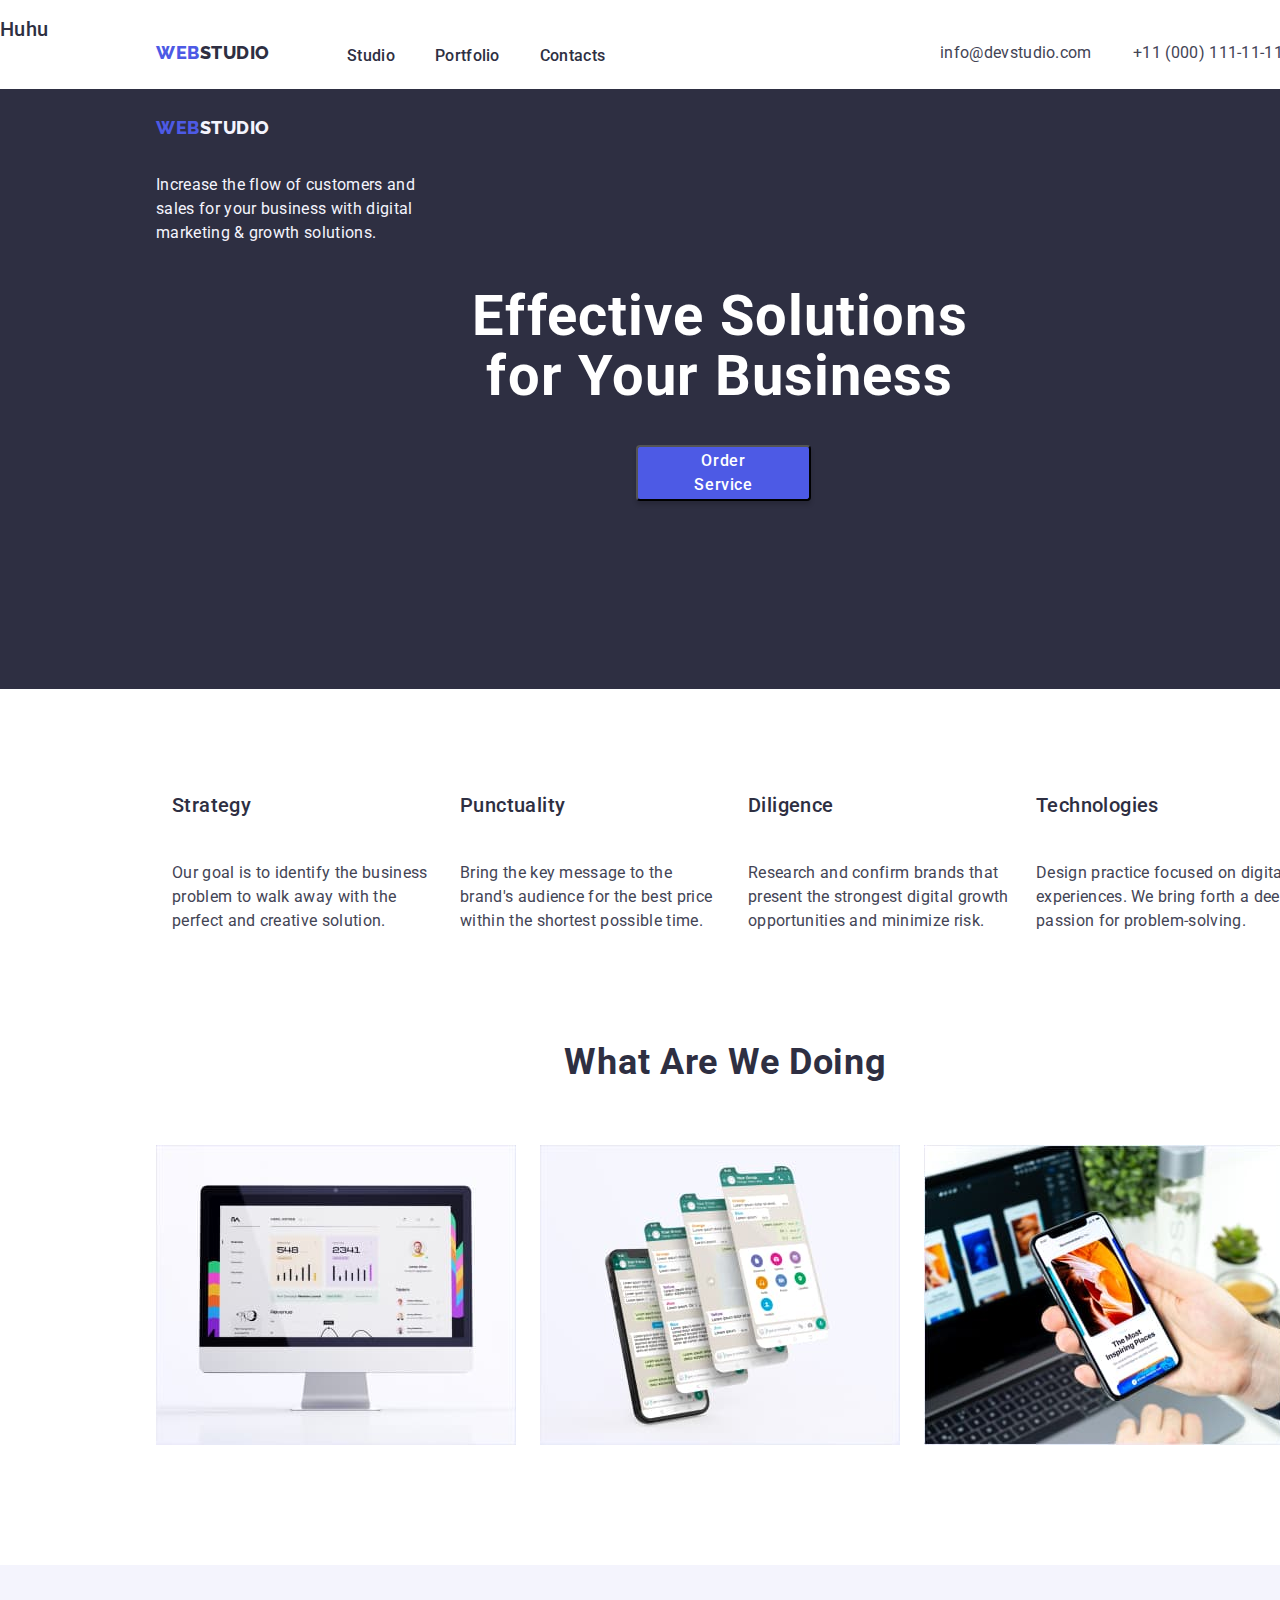
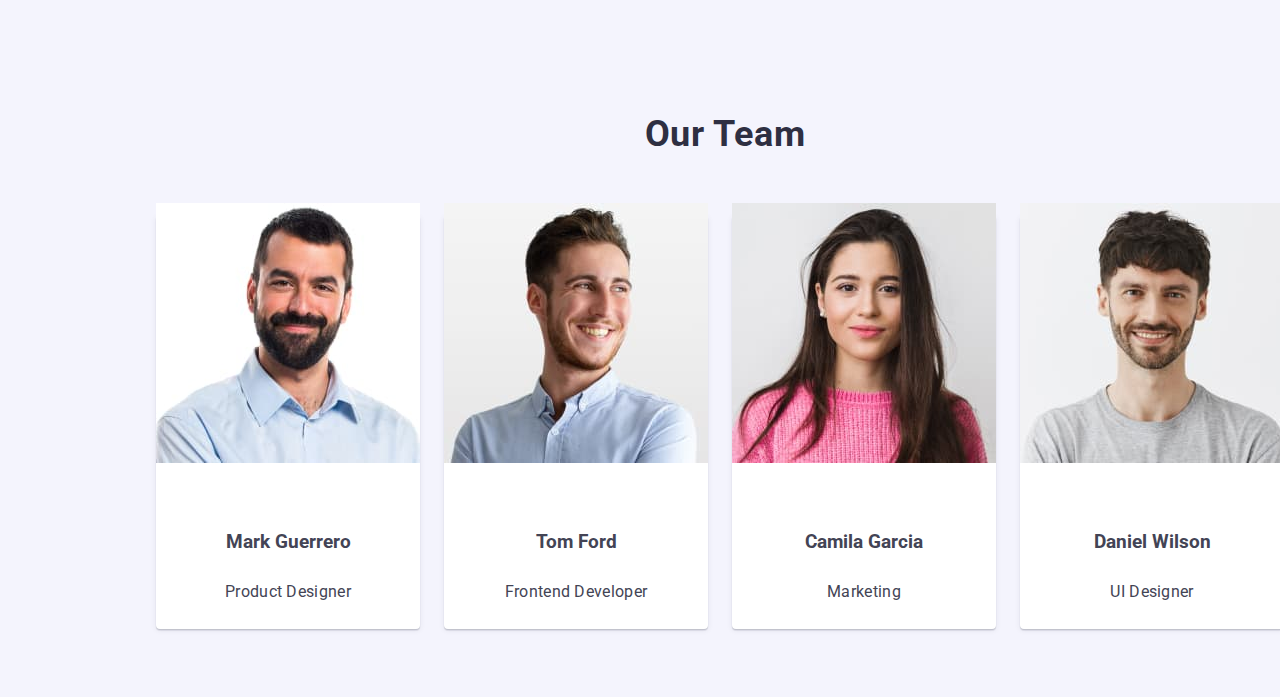
==== index.html @ 86d1b0a3 "Update index.html" ====
<!DOCTYPE html>
<html lang="en">

<head>
    <meta charset="UTF-8">
    <meta http-equiv="X-UA-Compatible" content="IE=edge">
    <link rel="preconnect" href="https://fonts.googleapis.com">
    <link rel="preconnect" href="https://fonts.gstatic.com" crossorigin>
    <link href="https://fonts.googleapis.com/css2?family=Roboto:wght@400;500;700;900&display=swap" rel="stylesheet">
    <link rel="preconnect" href="https://fonts.googleapis.com">
    <link rel="preconnect" href="https://fonts.gstatic.com" crossorigin>
    <link href="https://fonts.googleapis.com/css2?family=Raleway:wght@800&display=swap" rel="stylesheet">
    <link rel="stylesheet" href="style.css">
    <meta name="viewport" content="width=device-width, initial-scale=1.0">
    <title>Dz1</title>
</head>

<body>
    <header>
        <nav>




            <div class="header-brend">
                <a href="./index.html" class="logo">Web<span class="header-white">Studio</span></a>
            </div>

            <div class="header-linc2">

                <ul class="menu">
                    <li class="item"><a href="" class="link">Studio</a></li>
                    <li class="item"><a href="portfolio.html" class="link">Portfolio</a></li>
                    <li class="item"><a href="" class="link">Contacts</a></li>
                </ul>


        </nav>


        <address>

            <ul class="header-contact">
                <li class="contact"><a href="mailto:info@devstudio.com">info@devstudio.com</a></li>
                <li class="contact-second"><a href="tel:+110001111111">+11 (000) 111-11-11</a></li>
            </ul>

        </address>
        </div>
    </header>






   <main>
    
        <section>
            <div class="main-first-section">
                <h1 class="main-first-section-logo">Effective Solutions for Your Business</h1>
                <button type="button" class="main-first-section-button">Order Service</button>
            </div>

        </section>




        <section>
<h2 class="main-second-section-logo">Huhu</h2>
            <ul class="main-second-section">
                

                <li class="second-section-bloc1">
                    <h3 class="main-second-section-logo">Strategy</h3>
                    <p class="main-second-section-parahraf">
                        Our goal is to identify the business
                        problem to walk away with the perfect and creative solution.
                    </p>
                </li>
                <li class="second-section-bloc2">
                    <h3 class="main-second-section-logo">Punctuality</h3>
                    <p class="main-second-section-parahraf"> Bring the key message to the brand's audience for the
                        best
                        price within the shortest possible
                        time.
                    </p>
                </li>
                <li class="second-section-bloc3">
                    <h3 class="main-second-section-logo">Diligence</h3>
                    <p class="main-second-section-parahraf">Research and confirm brands that present the strongest
                        digital growth opportunities and minimize
                        risk.</p>
                </li>
                <li class="second-section-bloc4">
                    <h3 class="main-second-section-logo">Technologies</h3>
                    <p class="main-second-section-parahraf">Design practice focused on digital experiences. We bring
                        forth a deep passion for
                        problem-solving.
                    </p>
                </li>


            </ul>
        </section>




        <section>
            <h2 class="main-thre-section-logo">What are we doing</h2>
            <ul class="main-thre-section-img">
                <li class="main-thre-section-foto1"><img src="./images/dz11.jpg" alt="foto-main1" width="360">
                </li>
                <li class="main-thre-section-foto2"><img src="./images/dz12.jpg" alt="foto-main1" width="360">
                </li>
                <li class="main-thre-section-foto3"><img src="./images/dz13.jpg" alt="foto-main1" width="360">
                </li>
            </ul>
        </section>

        <section>
            <div class="main-four-section-img">
                <h2 class="main-four-section-logo">Our Team</h2>

                <ul class="main-four-section-box">
                    <li class="main-four-section-bocs1">
                        <img src="./images/dz14.jpg" alt="foto-main1" width="264">

                        <h3 class="main-four-section-second-logo">Mark Guerrero</h3>

                        <p class="main-four-section-parahraf">Product Designer</p>
                    </li>



                    <li class="main-four-section-bocs2">
                        <img src="./images/dz15.jpg" alt="foto-main1" width="264">

                        <h3 class="main-four-section-second-logo">Tom Ford</h3>

                        <p class="main-four-section-parahraf">Frontend Developer</p>
                    </li>



                    <li class="main-four-section-bocs3">
                        <img src="./images/dz16.jpg" alt="foto-main1" width="264">

                        <h3 class="main-four-section-second-logo">Camila Garcia</h3>

                        <p class="main-four-section-parahraf">Marketing</p>
                    </li>





                    <li class="main-four-section-bocs4">
                        <img src="./images/dz17.jpg" alt="foto-main1" width="264">
                        <h3 class="main-four-section-second-logo">Daniel Wilson</h3>

                        <p class="main-four-section-parahraf">UI Designer</p>
                    </li>
                </ul>






            </div>

        </section>

    </main>

    <footer>

        <a class="footer-lick" href="./index.html">Web<span class="footer-white">Studio</span></a>
        <p class="footer-parahraf">Increase the flow of customers and sales
            for your business with digital marketing
            & growth solutions.</p>





    </footer>

</body>

</html>
---- style.css ----
body {
    font-family: "Roboto";
    color: #434455;
    margin: 0 auto;
    width: 1440px;
    position: relative;

}

/* header */
.header-linc {
    width: 1440px;
    height: 72px;
    left: 0px;
    top: 0px;
    position: absolute;


}

.header-brend {
    display: flex;
    flex-direction: row;
    align-items: center;
    padding: 0px;

    position: absolute;
    width: 115px;
    height: 24px;
    left: 156px;
    top: 24px;

}

.header-white {
    color: #2E2F42;
}

.header-brend a {
    font-family: 'Raleway';
    font-style: normal;
    font-weight: 800;
    font-size: 18px;
    line-height: 21px;
    text-decoration: none;
    display: flex;
    align-items: center;
    letter-spacing: 0.03em;
    text-transform: uppercase;
    color: #4D5AE5;
}

.menu {
    display: flex;
    flex-direction: row;
    align-items: flex-start;
    padding: 0px;
    gap: 40px;

    position: absolute;
    width: 261px;
    height: 24px;
    left: 347px;
    top: 11px;
    list-style-type: none;
}

.menu li a {
    width: 48px;
    height: 24px;
    font-family: 'Roboto';
    font-style: normal;
    font-weight: 500;
    font-size: 16px;
    line-height: 24px;
    letter-spacing: 0.02em;
    color: #2E2F42;
    text-decoration: none;
}

/* contact */
.header-contact a {
    text-decoration: none;
    color: #434455;

}

.contact {
    position: absolute;
    width: 153px;
    height: 24px;
    left: 940px;
    top: 24px;
    list-style-type: none;
    /* Body */

    font-family: 'Roboto';
    font-style: normal;
    font-weight: 400;
    font-size: 16px;
    line-height: 24px;
    /* identical to box height, or 150% */

    letter-spacing: 0.02em;

    /* SLATE */

    color: #434455;

}

.contact-second {
    position: absolute;
    width: 151px;
    height: 24px;
    left: 1133px;
    top: 24px;

    /* Body */
    list-style-type: none;

    font-family: 'Roboto';
    font-style: normal;
    font-weight: 400;
    font-size: 16px;
    line-height: 24px;
    /* identical to box height, or 150% */

    letter-spacing: 0.02em;

    /* SLATE */

    color: #434455;

}

/* main-first-section */
.main-first-section {
    position: absolute;
    width: 1440px;
    height: 600px;
    left: 0px;
    top: 72px;

    /* NAVY BLUE */

    background: #2E2F42;
}

.main-first-section-logo {
    position: absolute;
    width: 496px;
    height: 120px;
    left: 472px;
    top: 160px;

    /* Header 1 */

    font-family: 'Roboto';
    font-style: normal;
    font-weight: 700;
    font-size: 56px;
    line-height: 60px;
    /* or 107% */

    text-align: center;
    letter-spacing: 0.02em;

    /* WHITE */

    color: #FFFFFF;
}

.main-first-section-button {
    display: flex;
    flex-direction: row;
    align-items: flex-start;
    padding: 16px 32px;
    gap: 10px;

    position: absolute;
    width: 175px;
    height: 56px;
    left: 636px;
    top: 356px;

    /* IRIS */

    background: #4D5AE5;
    box-shadow: 0px 4px 4px rgba(0, 0, 0, 0.15);
    border-radius: 4px;
}

.main-first-section button {

    font-family: 'Roboto';
    font-style: normal;
    font-weight: 500;
    font-size: 16px;
    line-height: 24px;
    /* identical to box height, or 150% */

    display: flex;
    align-items: center;
    letter-spacing: 0.04em;

    /* WHITE */

    color: #FFFFFF;


}

/* main-second-section */
.main-second-section {
    position: absolute;
    width: 1128px;
    height: 104px;
    left: 16px;
    top: 740px;
    right: 156px;


    /* border: 1px solid#000; */

}



.second-section-bloc1 {
    display: flex;
    flex-direction: column;
    align-items: flex-start;
    padding: 0px;
    gap: 8px;

    position: absolute;
    width: 264px;
    height: 104px;
    left: 156px;


}

.second-section-bloc2 {
    display: flex;
    flex-direction: column;
    align-items: flex-start;
    padding: 0px;
    gap: 8px;

    position: absolute;
    width: 264px;
    height: 104px;
    left: 444px;



}

.second-section-bloc3 {
    display: flex;
    flex-direction: column;
    align-items: flex-start;
    padding: 0px;
    gap: 8px;

    position: absolute;
    width: 264px;
    height: 104px;
    left: 732px;


}

.second-section-bloc4 {
    display: flex;
    flex-direction: column;
    align-items: flex-start;
    padding: 0px;
    gap: 8px;

    position: absolute;
    width: 264px;
    height: 104px;
    left: 1020px;


}

.main-second-section-logo {
    font-family: 'Roboto';
    font-style: normal;
    font-weight: 500;
    font-size: 20px;
    line-height: 24px;
    /* identical to box height, or 120% */

    letter-spacing: 0.02em;

    /* NAVY BLUE */

    color: #2E2F42;

}

.main-second-section-parahraf {
    font-family: 'Roboto';
    font-style: normal;
    font-weight: 400;
    font-size: 16px;
    line-height: 24px;
    /* or 150% */

    letter-spacing: 0.02em;

    /* SLATE */

    color: #434455;

}

/* main-thre-section */
.main-thre-section-logo {
    position: absolute;
    width: 333px;
    height: 40px;
    left: 559px;
    top: 1016px;
    font-family: 'Roboto';
    font-style: normal;
    font-weight: 700;
    font-size: 36px;
    line-height: 1.11px;
    text-align: center;
    letter-spacing: 0.02em;
    text-transform: capitalize;
    color: #2E2F42;
}



.main-thre-section-foto1 {
    display: flex;
    flex-direction: column;
    align-items: flex-start;
    padding: 0px;

    position: absolute;
    width: 360px;
    height: 300px;
    left: 156px;
    top: 1128px;

}

.main-thre-section-foto2 {
    display: flex;
    flex-direction: column;
    align-items: flex-start;
    padding: 0px;

    position: absolute;
    width: 360px;
    height: 300px;
    left: 540px;
    top: 1128px;
}

.main-thre-section-foto3 {
    display: flex;
    flex-direction: column;
    align-items: flex-start;
    padding: 0px;

    position: absolute;
    width: 360px;
    height: 300px;
    left: 924px;
    top: 1128px;
}

/* main-four-section-img */
.main-four-section-img {
    position: absolute;
    width: 1440px;
    height: 732px;
    left: 0px;
    top: 1548px;
    background: #F4F4FD;
}

.main-four-section-logo {
    position: absolute;
    width: 172px;
    height: 40px;
    left: 639px;
    top: 120px;

    /* Header 2 */

    font-family: 'Roboto';
    font-style: normal;
    font-weight: 700;
    font-size: 36px;
    line-height: 40px;
    /* identical to box height, or 111% */

    text-align: center;
    letter-spacing: 0.02em;
    text-transform: capitalize;

    /* NAVY BLUE */

    color: #2E2F42;
}


.main-four-section-bocs1 {
    display: flex;
    flex-direction: column;
    justify-content: center;
    align-items: center;
    padding: 0px 0px 32px;
    gap: 32px;

    position: absolute;
    width: 264px;
    height: 380px;
    left: 156px;
    top: 252px;

    /* WHITE

Header background, team card background
*/
    background: #FFFFFF;
    box-shadow: 0px 1px 6px rgba(46, 47, 66, 0.08), 0px 1px 1px rgba(46, 47, 66, 0.16), 0px 2px 1px rgba(46, 47, 66, 0.08);
    border-radius: 0px 0px 4px 4px
}

.main-four-section-bocs2 {
    display: flex;
    flex-direction: column;
    justify-content: center;
    align-items: center;
    padding: 0px 0px 32px;
    gap: 32px;

    position: absolute;
    width: 264px;
    height: 380px;
    left: 444px;
    top: 252px;

    /* WHITE

Header background, team card background
*/
    background: #FFFFFF;
    box-shadow: 0px 1px 6px rgba(46, 47, 66, 0.08), 0px 1px 1px rgba(46, 47, 66, 0.16), 0px 2px 1px rgba(46, 47, 66, 0.08);
    border-radius: 0px 0px 4px 4px
}

.main-four-section-bocs3 {
    display: flex;
    flex-direction: column;
    justify-content: center;
    align-items: center;
    padding: 0px 0px 32px;
    gap: 32px;

    position: absolute;
    width: 264px;
    height: 380px;
    left: 732px;
    top: 252px;

    /* WHITE

Header background, team card background
*/
    background: #FFFFFF;
    box-shadow: 0px 1px 6px rgba(46, 47, 66, 0.08), 0px 1px 1px rgba(46, 47, 66, 0.16), 0px 2px 1px rgba(46, 47, 66, 0.08);
    border-radius: 0px 0px 4px 4px
}

.main-four-section-bocs4 {
    display: flex;
    flex-direction: column;
    justify-content: center;
    align-items: center;
    padding: 0px 0px 32px;
    gap: 32px;

    position: absolute;
    width: 264px;
    height: 380px;
    left: 1020px;
    top: 252px;

    /* WHITE

Header background, team card background
*/
    background: #FFFFFF;
    box-shadow: 0px 1px 6px rgba(46, 47, 66, 0.08), 0px 1px 1px rgba(46, 47, 66, 0.16), 0px 2px 1px rgba(46, 47, 66, 0.08);
    border-radius: 0px 0px 4px 4px
}

.main-four-section-second-logo {
    display: flex;
    flex-direction: column;
    justify-content: center;
    align-items: center;
    padding: 0px;
    gap: 8px;

    width: 232px;
    height: 56px;
    flex: none;
    order: 1;
    flex-grow: 0;


}

.main-four-section-parahraf {
    width: 144px;
    height: 14px;

    /* Body */

    font-family: 'Roboto';
    font-style: normal;
    font-weight: 400;
    font-size: 16px;
    line-height: 24px;
    /* identical to box height, or 150% */

    text-align: center;
    letter-spacing: 0.02em;

    /* SLATE */

    color: #434455;
    flex: none;
    order: 1;
    flex-grow: 0;
    margin-top: -40px;


}

/* footer */
.footer-box {
    position: absolute;
    width: 1440px;
    height: 312px;
    left: 0px;
    top: 2280px;

    /* NAVY BLUE */

    background: #2E2F42;
}

.footer-lick {
    display: flex;
    flex-direction: row;
    align-items: center;
    padding: 0px;

    position: absolute;
    width: 115px;
    height: 24px;
    left: 156px;
    top: 100px;
}

.footer-lick {
    width: 44px;
    height: 21px;

    font-family: 'Raleway';
    font-style: normal;
    font-weight: 800;
    font-size: 18px;
    line-height: 21px;
    /* identical to box height, or 117% */

    display: flex;
    align-items: center;
    letter-spacing: 0.03em;
    text-transform: uppercase;

    /* IRIS */

    color: #4D5AE5;


    /* Inside auto layout */
    text-decoration: none;
    flex: none;
    order: 0;
    flex-grow: 0;
}

.footer-white {
    width: 71px;
    height: 21px;

    font-family: 'Raleway';
    font-style: normal;
    font-weight: 800;
    font-size: 18px;
    line-height: 21px;
    /* identical to box height, or 117% */

    display: flex;
    align-items: center;
    letter-spacing: 0.03em;
    text-transform: uppercase;

    /* CLOUD */

    color: #F4F4FD;


    /* Inside auto layout */

    flex: none;
    order: 1;
    flex-grow: 0;
}

.footer-parahraf {
    position: absolute;
    width: 264px;
    height: 72px;
    left: 156px;
    top: 140px;

    /* Body */

    font-family: 'Roboto';
    font-style: normal;
    font-weight: 400;
    font-size: 16px;
    line-height: 24px;
    /* or 150% */

    letter-spacing: 0.02em;

    /* CLOUD */

    color: #F4F4FD;
}
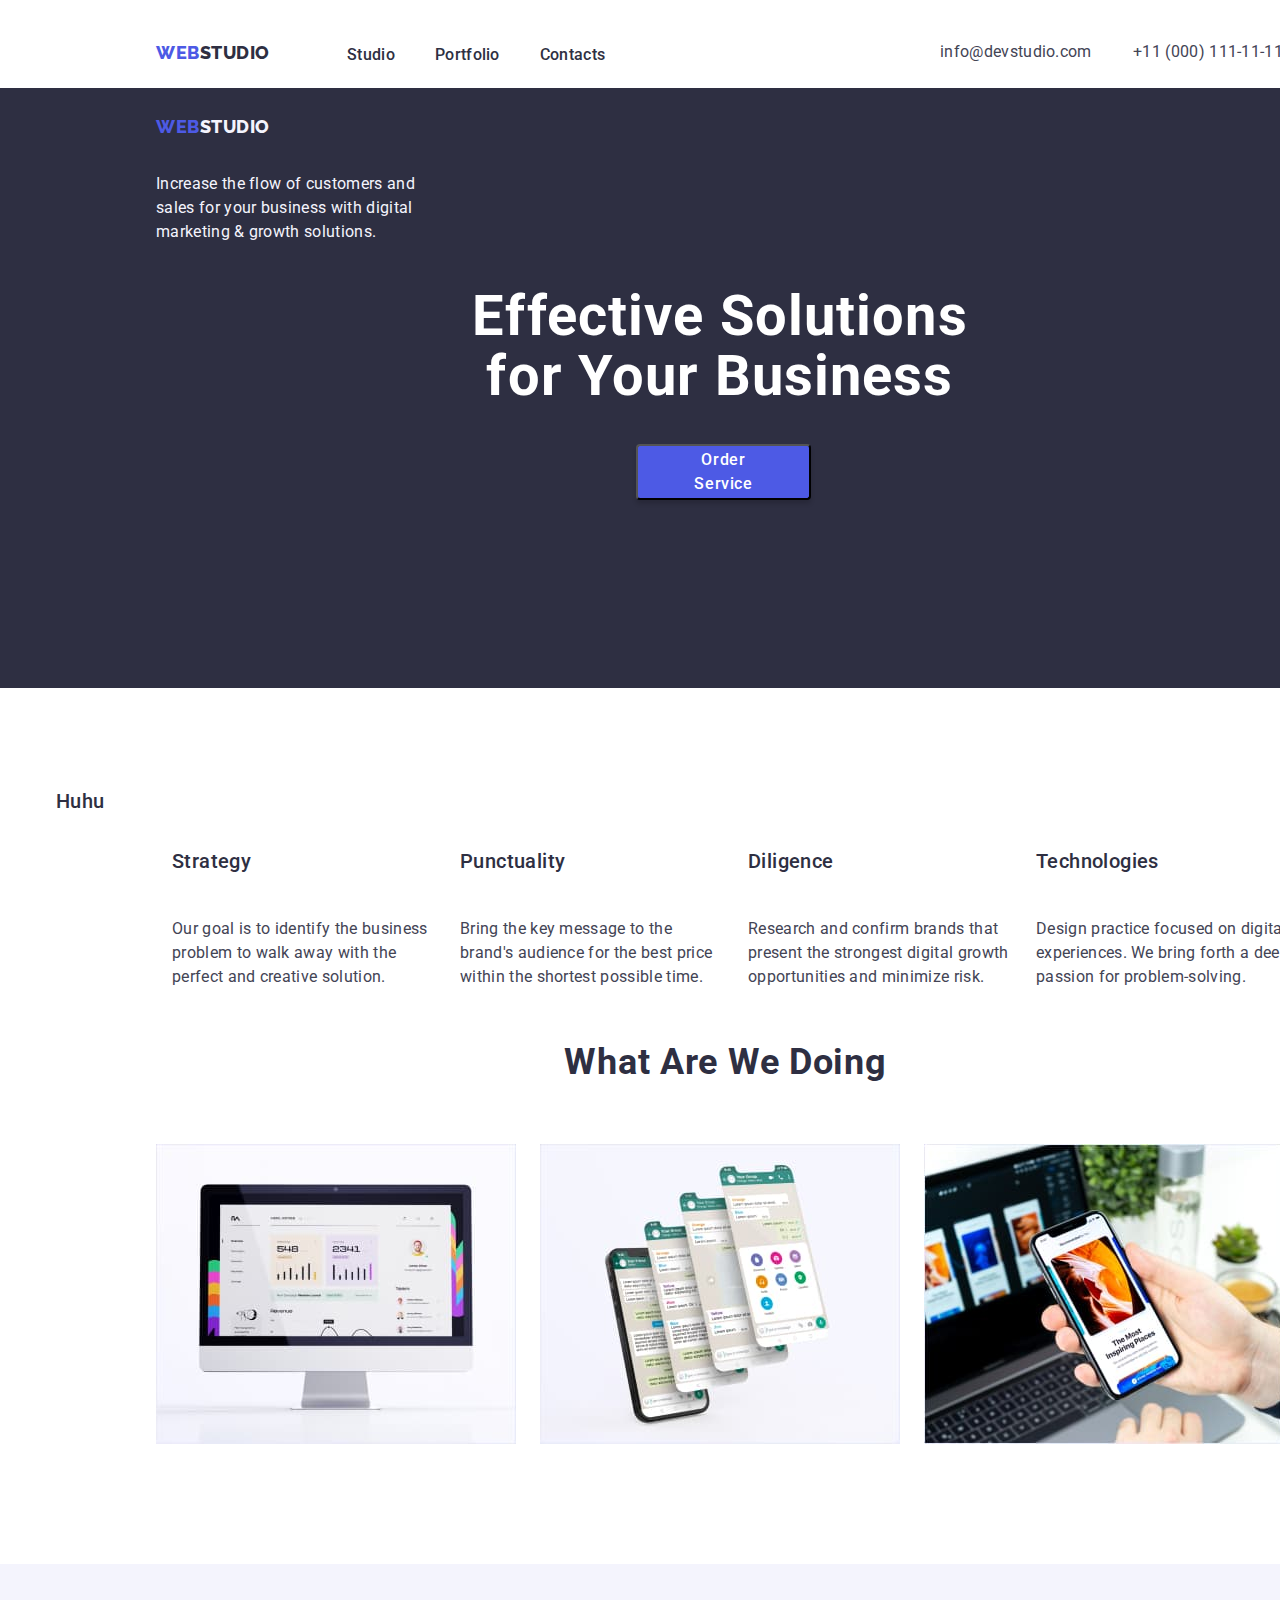
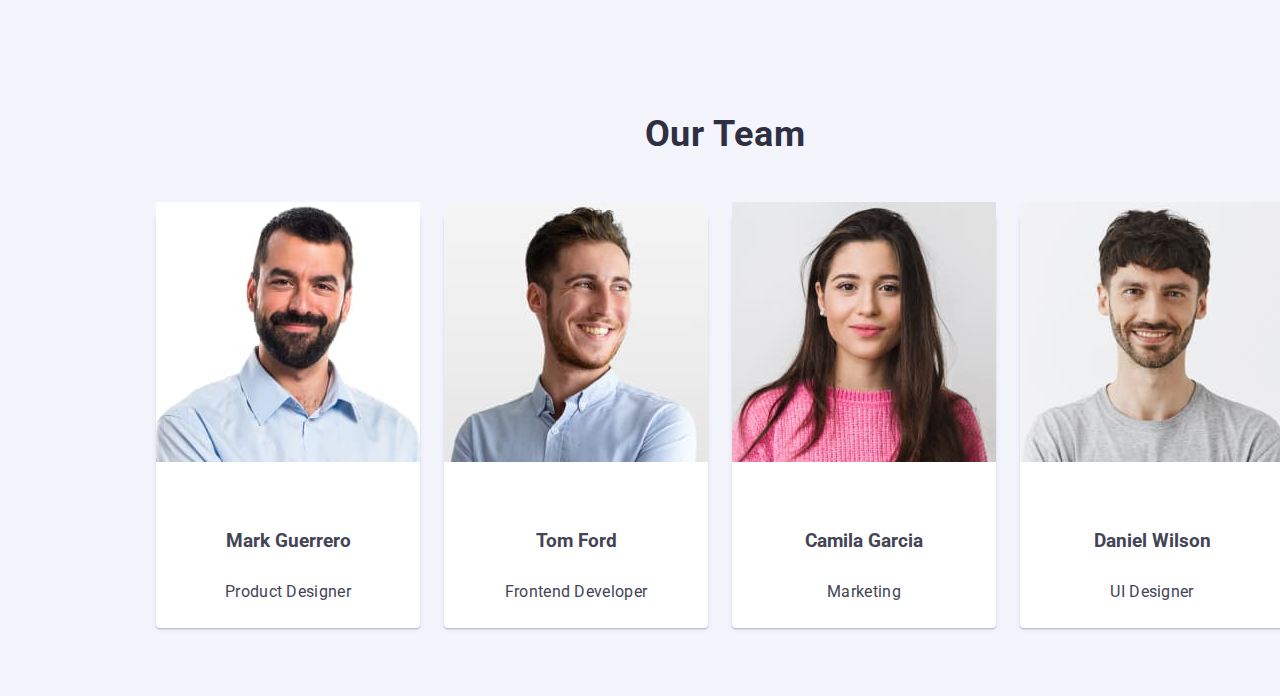
==== commit 394c764a: "Update index.html" ====
--- a/index.html
+++ b/index.html
@@ -16,6 +16,9 @@
 </head>
 
 <body>
+
+
+
     <header>
         <nav>
 
@@ -54,23 +57,22 @@
 
 
 
-   <main>
-    
-        <section>
-            <div class="main-first-section">
-                <h1 class="main-first-section-logo">Effective Solutions for Your Business</h1>
-                <button type="button" class="main-first-section-button">Order Service</button>
-            </div>
 
-        </section>
+    <section>
+        <div class="main-first-section">
+            <h1 class="main-first-section-logo">Effective Solutions for Your Business</h1>
+            <button type="button" class="main-first-section-button">Order Service</button>
+        </div>
+
+    </section>
 
 
 
+    <main>
+        <section>
 
-        <section>
-<h2 class="main-second-section-logo">Huhu</h2>
             <ul class="main-second-section">
-                
+                <h2 class="main-second-section-logo">Huhu</h2>
 
                 <li class="second-section-bloc1">
                     <h3 class="main-second-section-logo">Strategy</h3>
@@ -177,11 +179,14 @@
     </main>
 
     <footer>
+        <div class="dec-box">
+            <a class="footer-lick" href="./index.html">Web<span class="footer-white">Studio</span></a>
+            <p class="footer-parahraf">Increase the flow of customers and sales
+                for your business with digital marketing
+                & growth solutions.</p>
+        </div>
 
-        <a class="footer-lick" href="./index.html">Web<span class="footer-white">Studio</span></a>
-        <p class="footer-parahraf">Increase the flow of customers and sales
-            for your business with digital marketing
-            & growth solutions.</p>
+
 
 
 
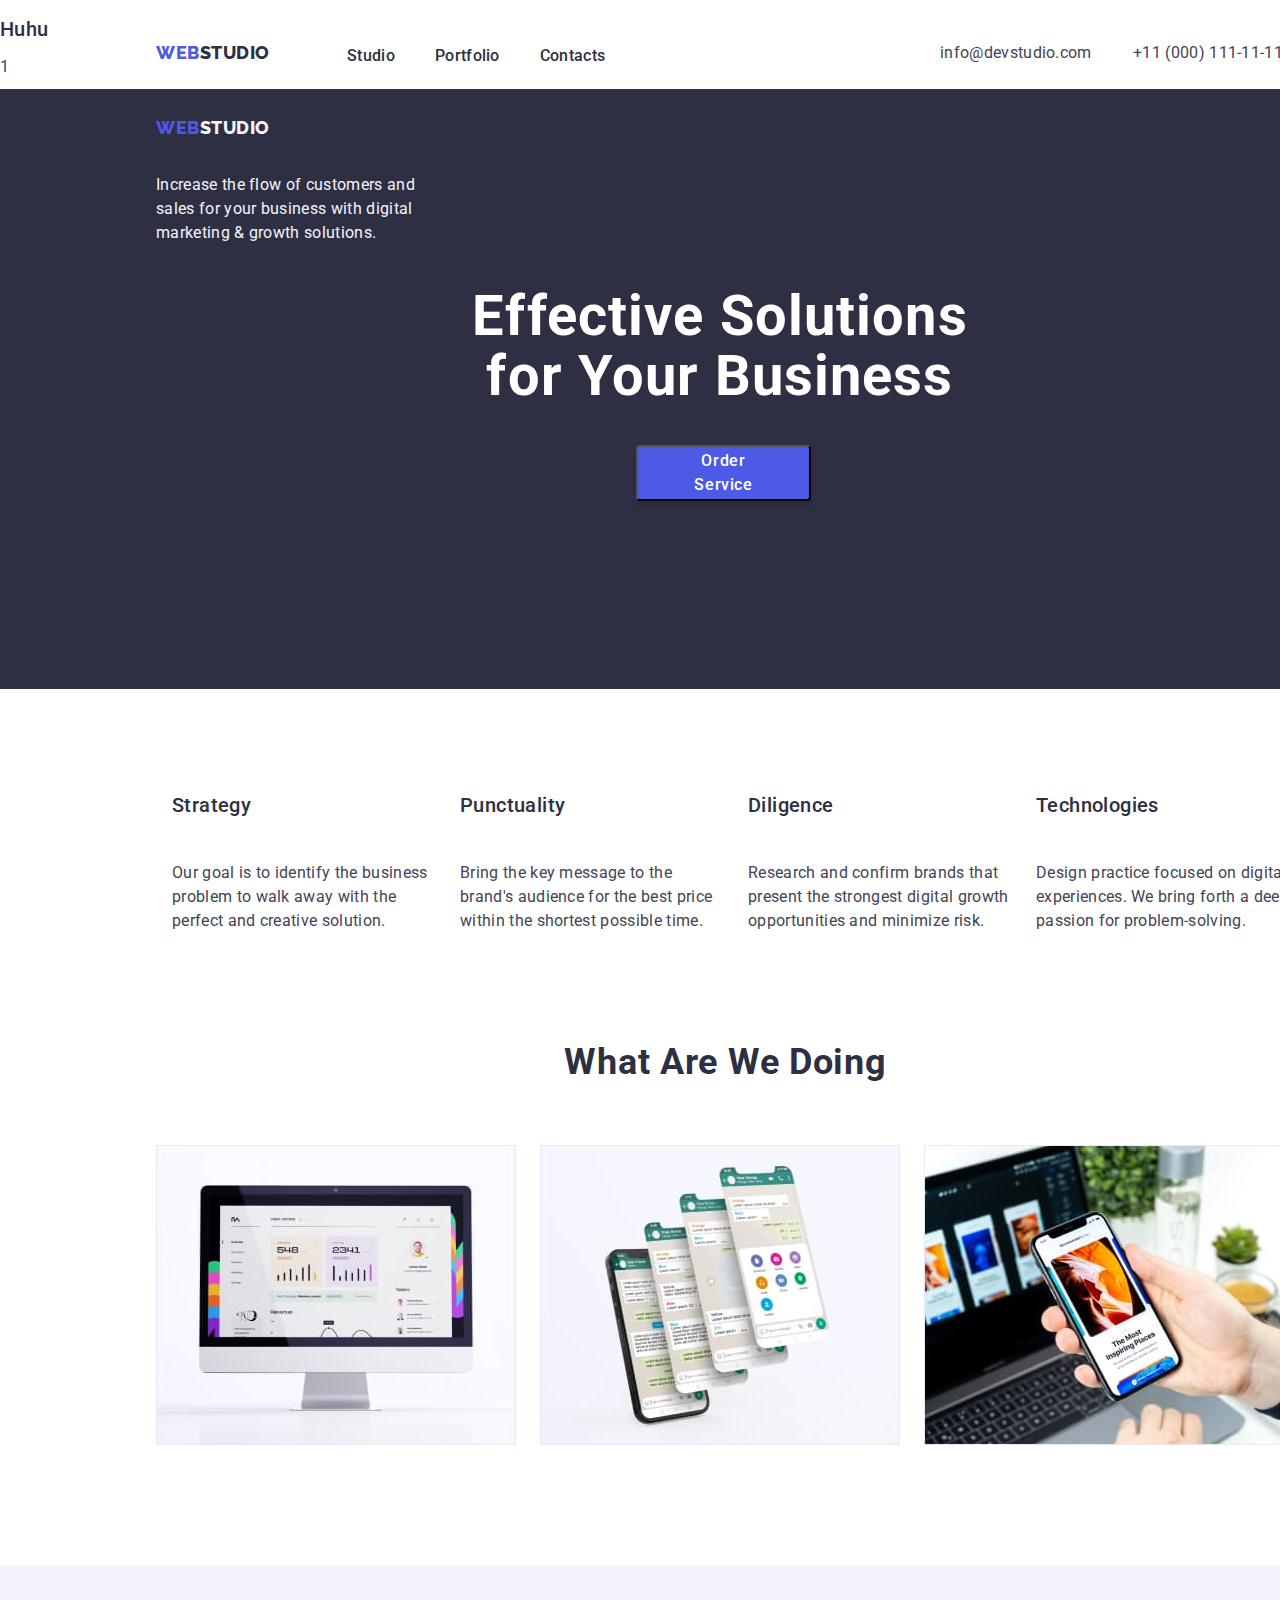
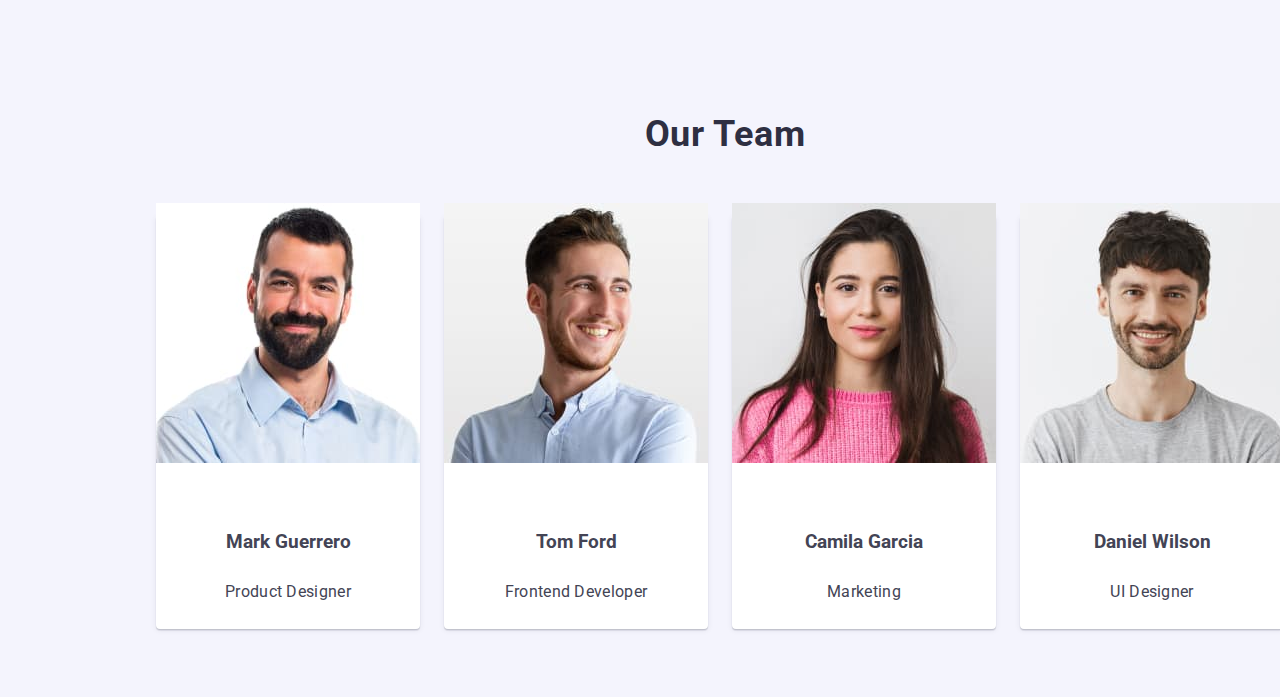
==== commit 6124915a: "Update index.html" ====
--- a/index.html
+++ b/index.html
@@ -36,6 +36,7 @@
                     <li class="item"><a href="portfolio.html" class="link">Portfolio</a></li>
                     <li class="item"><a href="" class="link">Contacts</a></li>
                 </ul>
+            </div>
 
 
         </nav>
@@ -49,7 +50,7 @@
             </ul>
 
         </address>
-        </div>
+
     </header>
 
 
@@ -70,11 +71,12 @@
 
     <main>
         <section>
-
+            <h2 class="main-second-section-logo">Huhu</h2>
             <ul class="main-second-section">
-                <h2 class="main-second-section-logo">Huhu</h2>
+
 
                 <li class="second-section-bloc1">
+
                     <h3 class="main-second-section-logo">Strategy</h3>
                     <p class="main-second-section-parahraf">
                         Our goal is to identify the business
@@ -176,7 +178,7 @@
 
         </section>
 
-    </main>
+    </main>1
 
     <footer>
         <div class="dec-box">
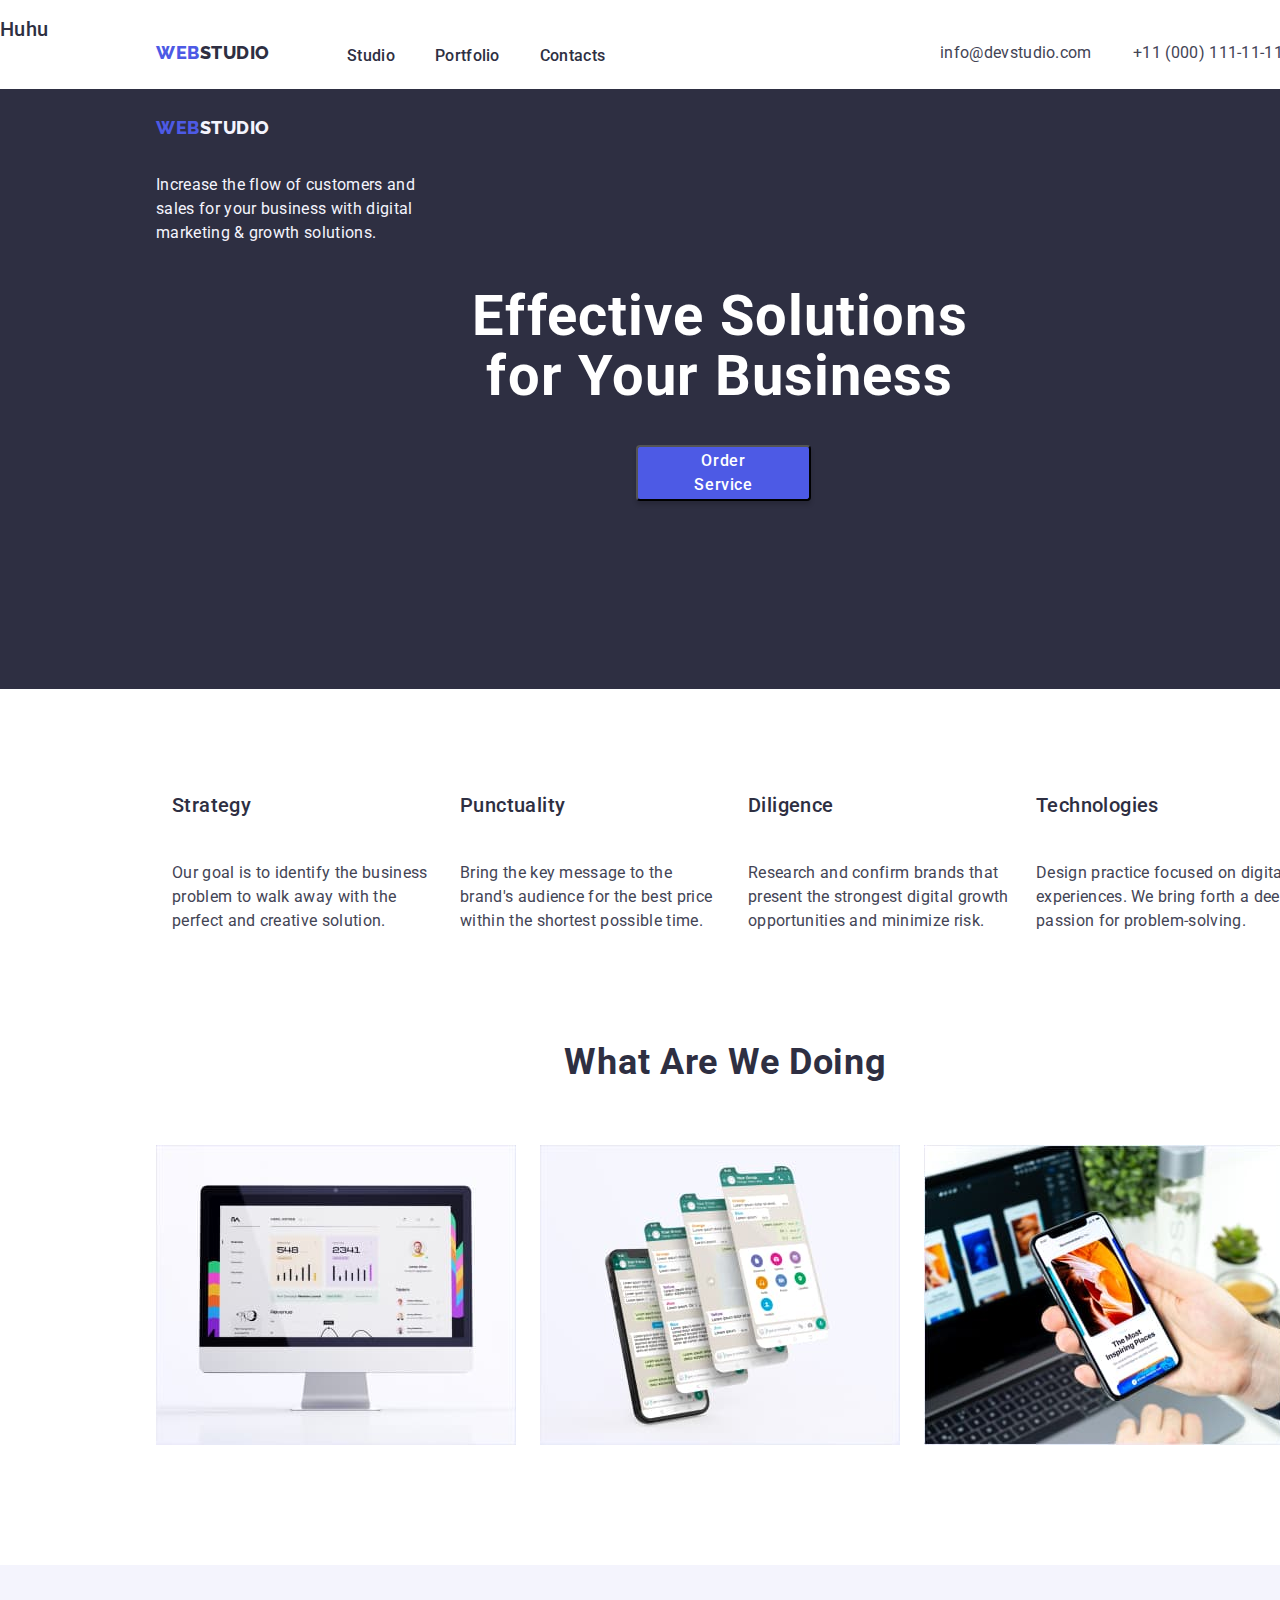
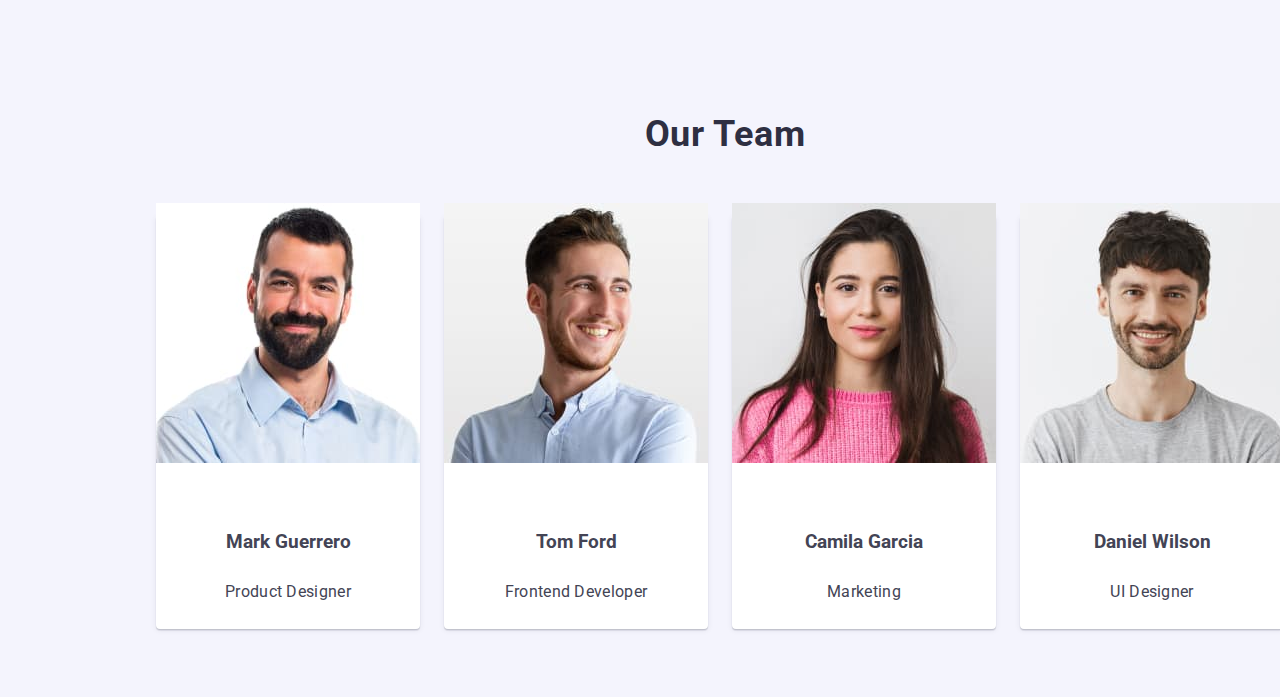
==== commit fbde5bd0: "Update index.html" ====
--- a/index.html
+++ b/index.html
@@ -36,7 +36,7 @@
                     <li class="item"><a href="portfolio.html" class="link">Portfolio</a></li>
                     <li class="item"><a href="" class="link">Contacts</a></li>
                 </ul>
-            </div>
+
 
 
         </nav>
@@ -48,7 +48,7 @@
                 <li class="contact"><a href="mailto:info@devstudio.com">info@devstudio.com</a></li>
                 <li class="contact-second"><a href="tel:+110001111111">+11 (000) 111-11-11</a></li>
             </ul>
-
+            </div>
         </address>
 
     </header>
@@ -58,18 +58,19 @@
 
 
 
-
-    <section>
-        <div class="main-first-section">
-            <h1 class="main-first-section-logo">Effective Solutions for Your Business</h1>
-            <button type="button" class="main-first-section-button">Order Service</button>
-        </div>
-
-    </section>
-
-
-
     <main>
+        <section>
+            <div class="main-first-section">
+                <h1 class="main-first-section-logo">Effective Solutions for Your Business</h1>
+                <button type="button" class="main-first-section-button">Order Service</button>
+            </div>
+
+        </section>
+
+
+
+
+
         <section>
             <h2 class="main-second-section-logo">Huhu</h2>
             <ul class="main-second-section">
@@ -178,7 +179,7 @@
 
         </section>
 
-    </main>1
+    </main>
 
     <footer>
         <div class="dec-box">
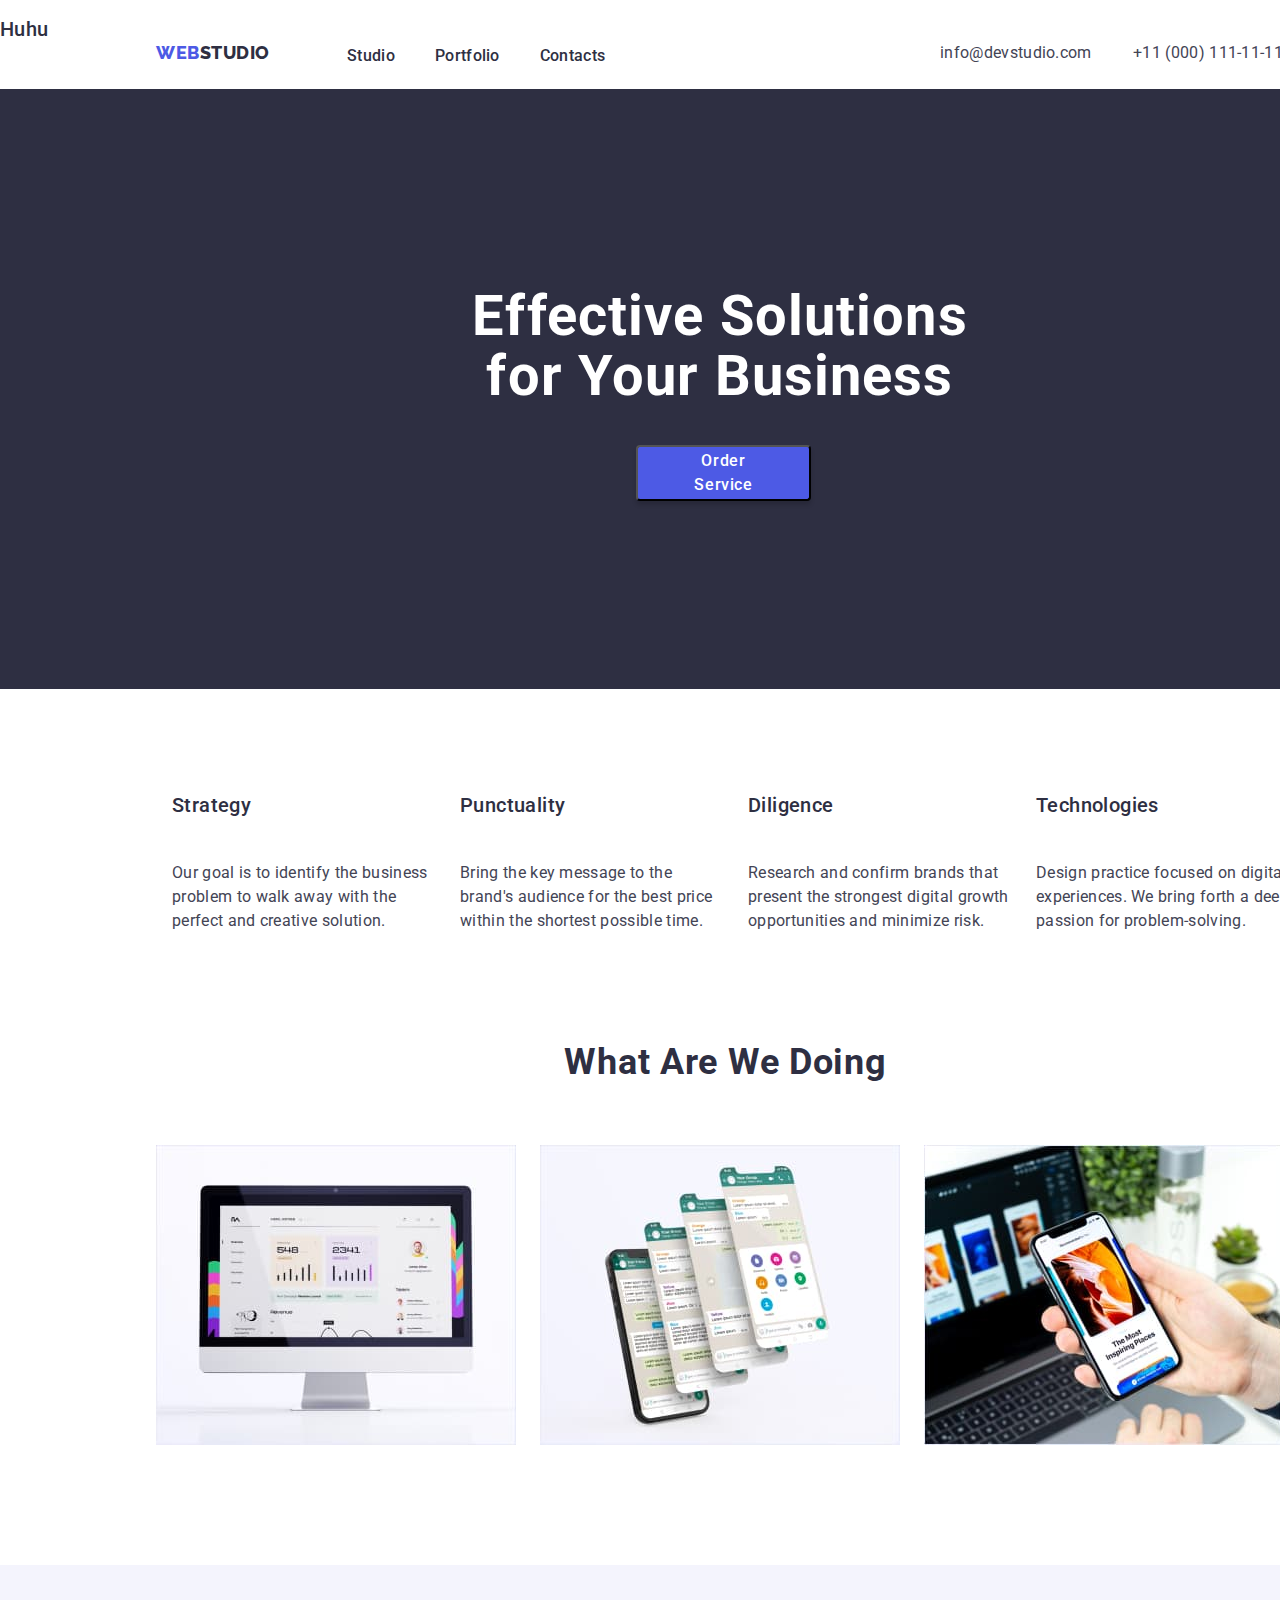
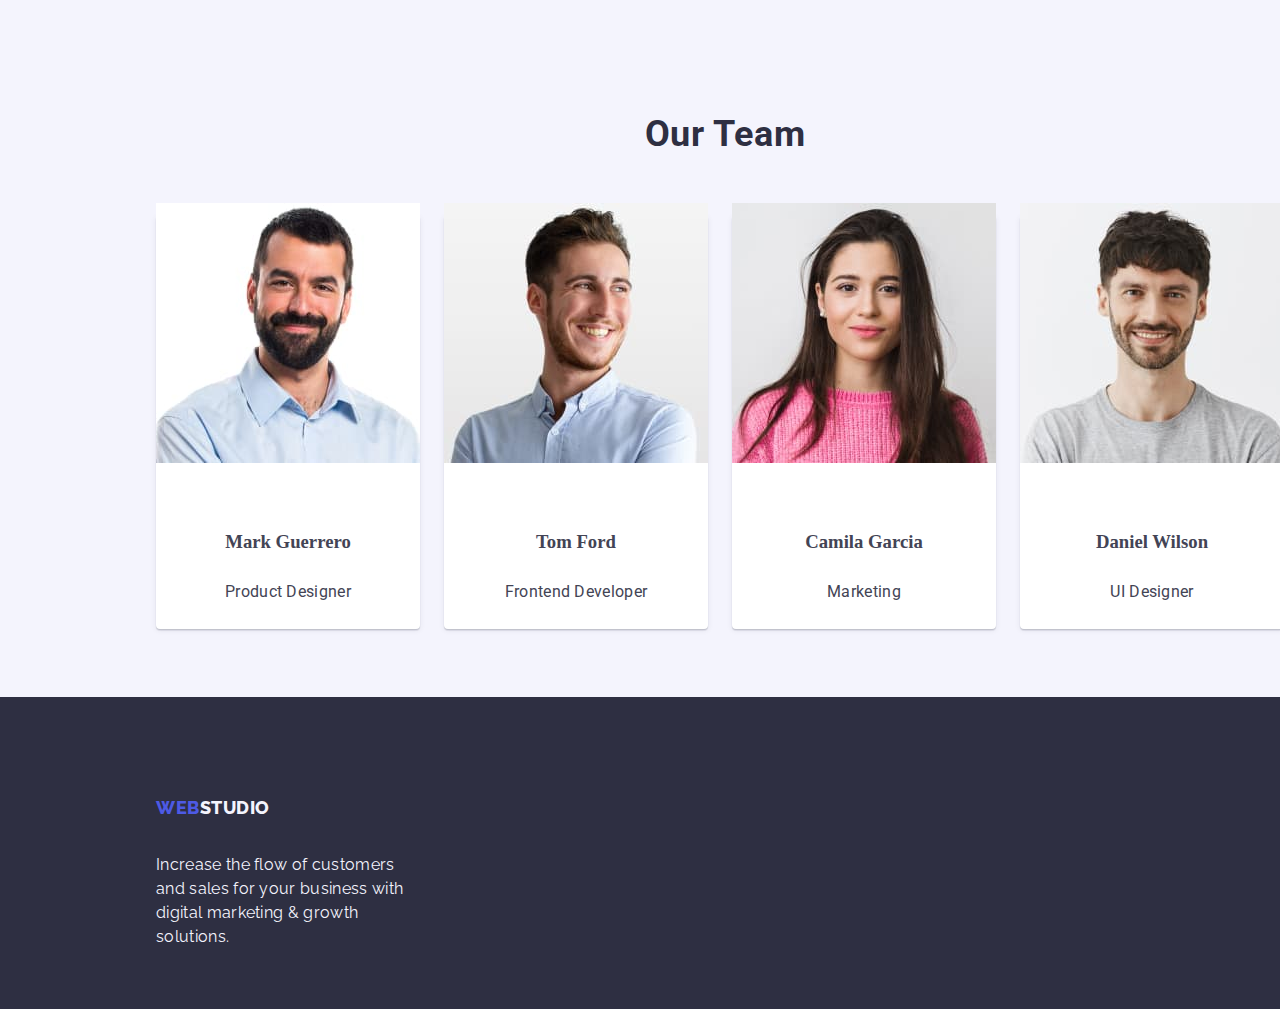
==== commit e4519d3f: "Update index.html" ====
--- a/index.html
+++ b/index.html
@@ -58,7 +58,7 @@
 
 
 
-    <main>
+   
         <section>
             <div class="main-first-section">
                 <h1 class="main-first-section-logo">Effective Solutions for Your Business</h1>
@@ -68,7 +68,7 @@
         </section>
 
 
-
+ <main>
 
 
         <section>
--- a/style.css
+++ b/style.css
@@ -1,21 +1,35 @@
 body {
-    font-family: "Roboto";
+    font-family: "Roboto,sans-serif";
     color: #434455;
     margin: 0 auto;
     width: 1440px;
     position: relative;
+    background-color: #FFFFFF;
 
 }
 
 /* header */
-.header-linc {
-    width: 1440px;
-    height: 72px;
-    left: 0px;
-    top: 0px;
-    position: absolute;
-
-
+
+
+.logo {
+
+    height: 21px;
+
+    font-family: 'Raleway';
+    font-style: normal;
+    font-weight: 800;
+    font-size: 18px;
+    line-height: 21px;
+    /* identical to box height, or 117% */
+
+    display: flex;
+    align-items: center;
+    letter-spacing: 0.03em;
+    text-transform: uppercase;
+
+    /* IRIS */
+
+    color: #4D5AE5;
 }
 
 .header-brend {
@@ -23,7 +37,6 @@
     flex-direction: row;
     align-items: center;
     padding: 0px;
-
     position: absolute;
     width: 115px;
     height: 24px;
@@ -336,6 +349,7 @@
     letter-spacing: 0.02em;
     text-transform: capitalize;
     color: #2E2F42;
+
 }
 
 
@@ -390,6 +404,7 @@
     background: #F4F4FD;
 }
 
+
 .main-four-section-logo {
     position: absolute;
     width: 172px;
@@ -553,7 +568,7 @@
 }
 
 /* footer */
-.footer-box {
+footer {
     position: absolute;
     width: 1440px;
     height: 312px;
@@ -565,6 +580,10 @@
     background: #2E2F42;
 }
 
+
+
+
+
 .footer-lick {
     display: flex;
     flex-direction: row;
@@ -586,7 +605,7 @@
     font-style: normal;
     font-weight: 800;
     font-size: 18px;
-    line-height: 21px;
+    line-height: 1.17;
     /* identical to box height, or 117% */
 
     display: flex;
@@ -614,7 +633,7 @@
     font-style: normal;
     font-weight: 800;
     font-size: 18px;
-    line-height: 21px;
+    line-height: 1.17;
     /* identical to box height, or 117% */
 
     display: flex;
@@ -643,7 +662,7 @@
 
     /* Body */
 
-    font-family: 'Roboto';
+    font-family: "Raleway";
     font-style: normal;
     font-weight: 400;
     font-size: 16px;
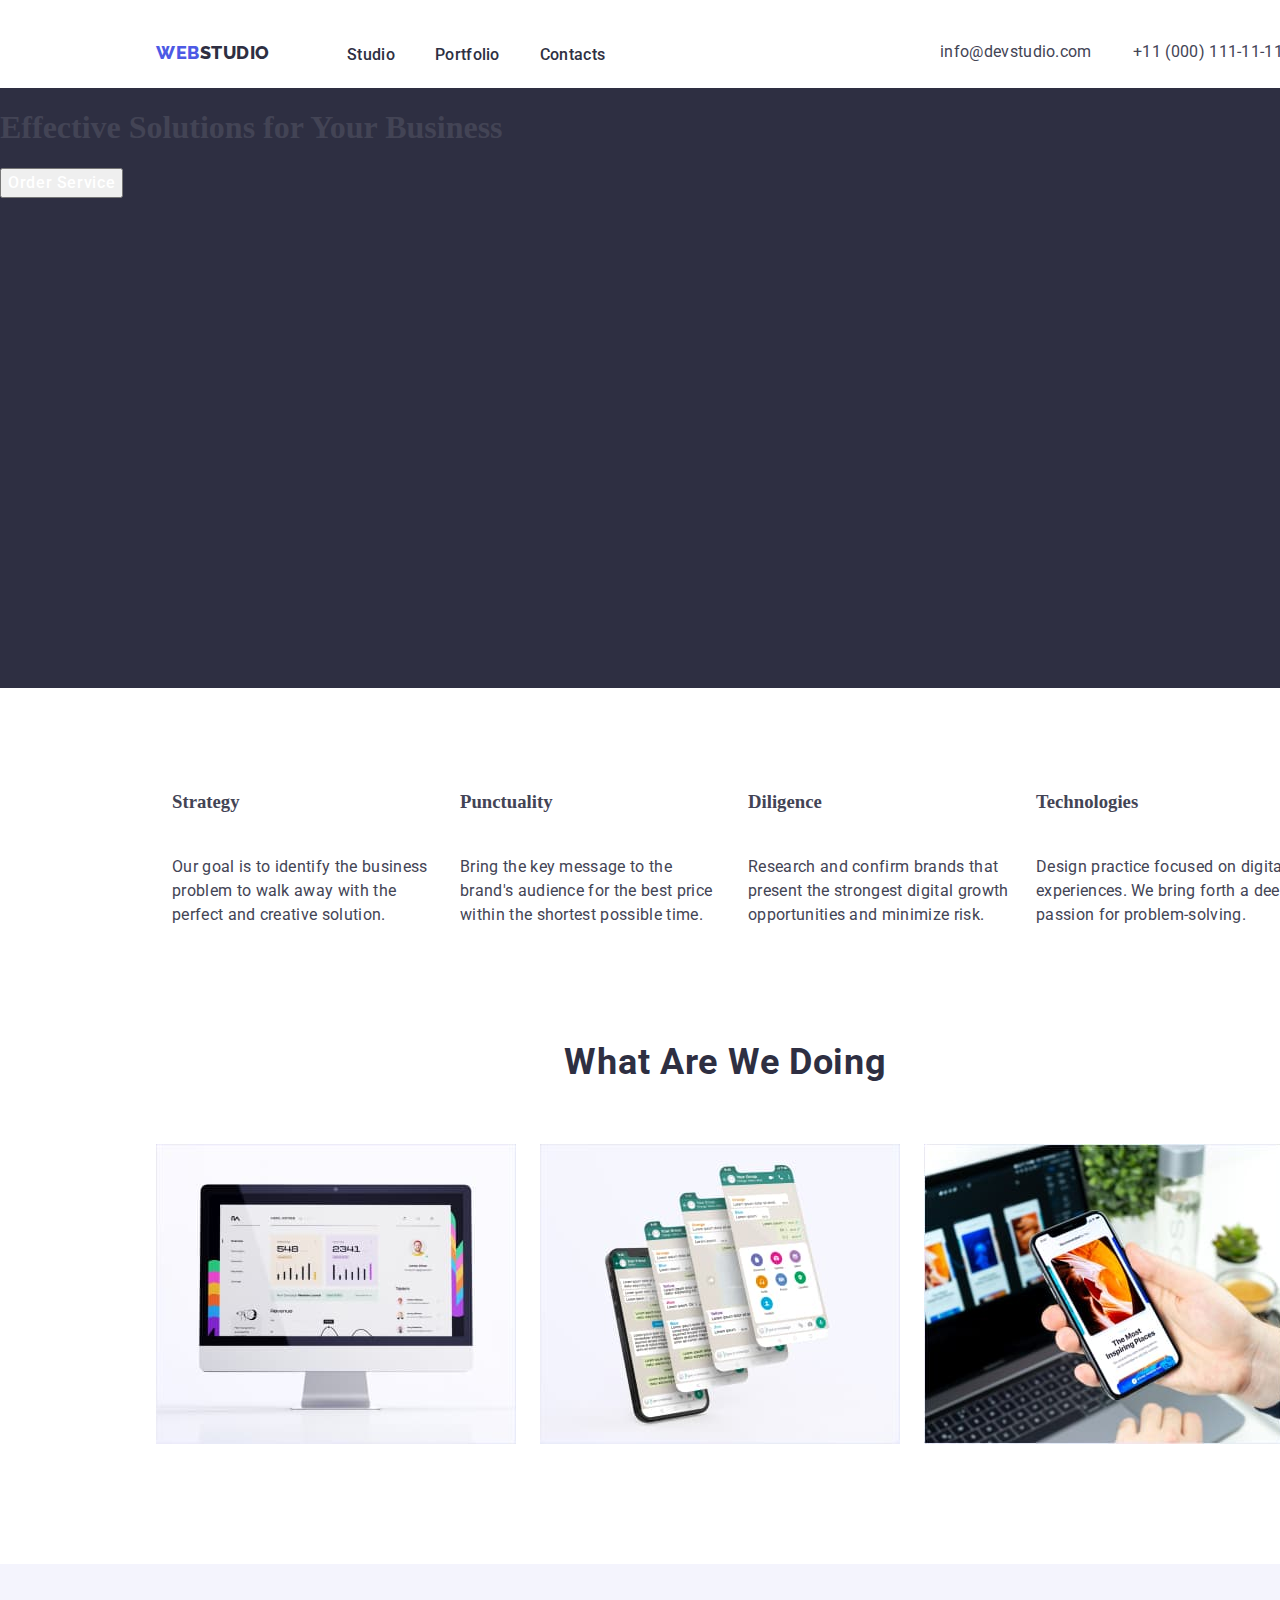
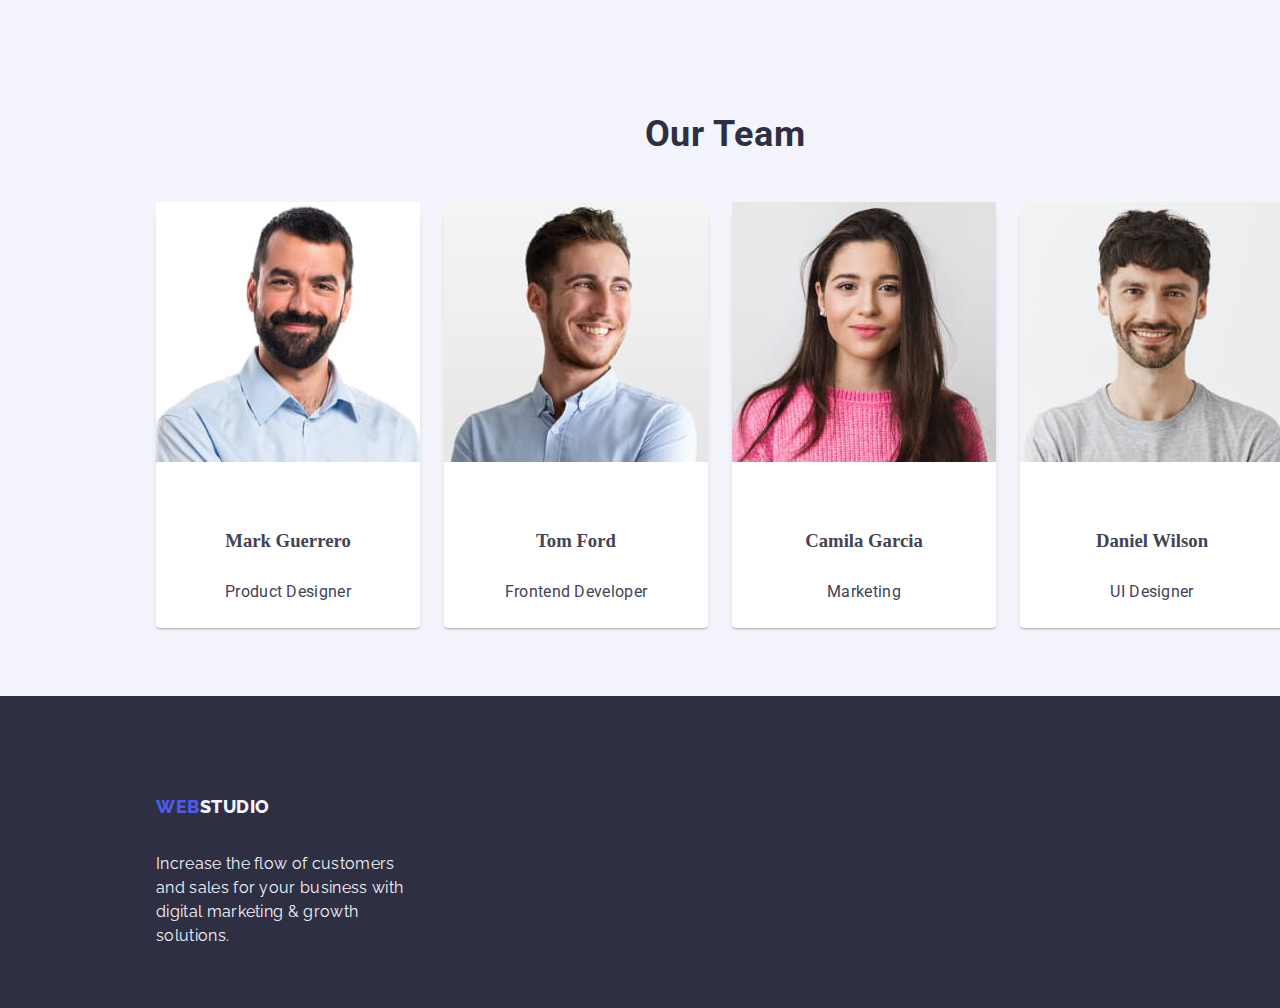
==== commit 71dfd308: "Update index.html" ====
--- a/index.html
+++ b/index.html
@@ -29,13 +29,13 @@
                 <a href="./index.html" class="logo">Web<span class="header-white">Studio</span></a>
             </div>
 
-            <div class="header-linc2">
-
-                <ul class="menu">
-                    <li class="item"><a href="" class="link">Studio</a></li>
-                    <li class="item"><a href="portfolio.html" class="link">Portfolio</a></li>
-                    <li class="item"><a href="" class="link">Contacts</a></li>
-                </ul>
+
+
+            <ul class="menu">
+                <li><a href="" class="link">Studio</a></li>
+                <li><a href="portfolio.html" class="link">Portfolio</a></li>
+                <li><a href="" class="link">Contacts</a></li>
+            </ul>
 
 
 
@@ -48,44 +48,44 @@
                 <li class="contact"><a href="mailto:info@devstudio.com">info@devstudio.com</a></li>
                 <li class="contact-second"><a href="tel:+110001111111">+11 (000) 111-11-11</a></li>
             </ul>
+
+        </address>
+
+    </header>
+
+
+
+
+
+
+    <main>
+
+
+        <section>
+            <div class="main-first-section">
+                <h1 class="main-logo">Effective Solutions for Your Business</h1>
+                <button type="button">Order Service</button>
             </div>
-        </address>
-
-    </header>
-
-
-
-
-
-
-   
-        <section>
-            <div class="main-first-section">
-                <h1 class="main-first-section-logo">Effective Solutions for Your Business</h1>
-                <button type="button" class="main-first-section-button">Order Service</button>
-            </div>
-
-        </section>
-
-
- <main>
-
-
-        <section>
-            <h2 class="main-second-section-logo">Huhu</h2>
+
+        </section>
+
+
+
+        <section>
+
             <ul class="main-second-section">
 
 
                 <li class="second-section-bloc1">
 
-                    <h3 class="main-second-section-logo">Strategy</h3>
+                    <h3>Strategy</h3>
                     <p class="main-second-section-parahraf">
                         Our goal is to identify the business
                         problem to walk away with the perfect and creative solution.
                     </p>
                 </li>
                 <li class="second-section-bloc2">
-                    <h3 class="main-second-section-logo">Punctuality</h3>
+                    <h3>Punctuality</h3>
                     <p class="main-second-section-parahraf"> Bring the key message to the brand's audience for the
                         best
                         price within the shortest possible
@@ -93,13 +93,13 @@
                     </p>
                 </li>
                 <li class="second-section-bloc3">
-                    <h3 class="main-second-section-logo">Diligence</h3>
+                    <h3>Diligence</h3>
                     <p class="main-second-section-parahraf">Research and confirm brands that present the strongest
                         digital growth opportunities and minimize
                         risk.</p>
                 </li>
                 <li class="second-section-bloc4">
-                    <h3 class="main-second-section-logo">Technologies</h3>
+                    <h3>Technologies</h3>
                     <p class="main-second-section-parahraf">Design practice focused on digital experiences. We bring
                         forth a deep passion for
                         problem-solving.
@@ -187,6 +187,7 @@
             <p class="footer-parahraf">Increase the flow of customers and sales
                 for your business with digital marketing
                 & growth solutions.</p>
+
         </div>
 
 
@@ -195,6 +196,8 @@
 
 
 
+
+
     </footer>
 
 </body>
